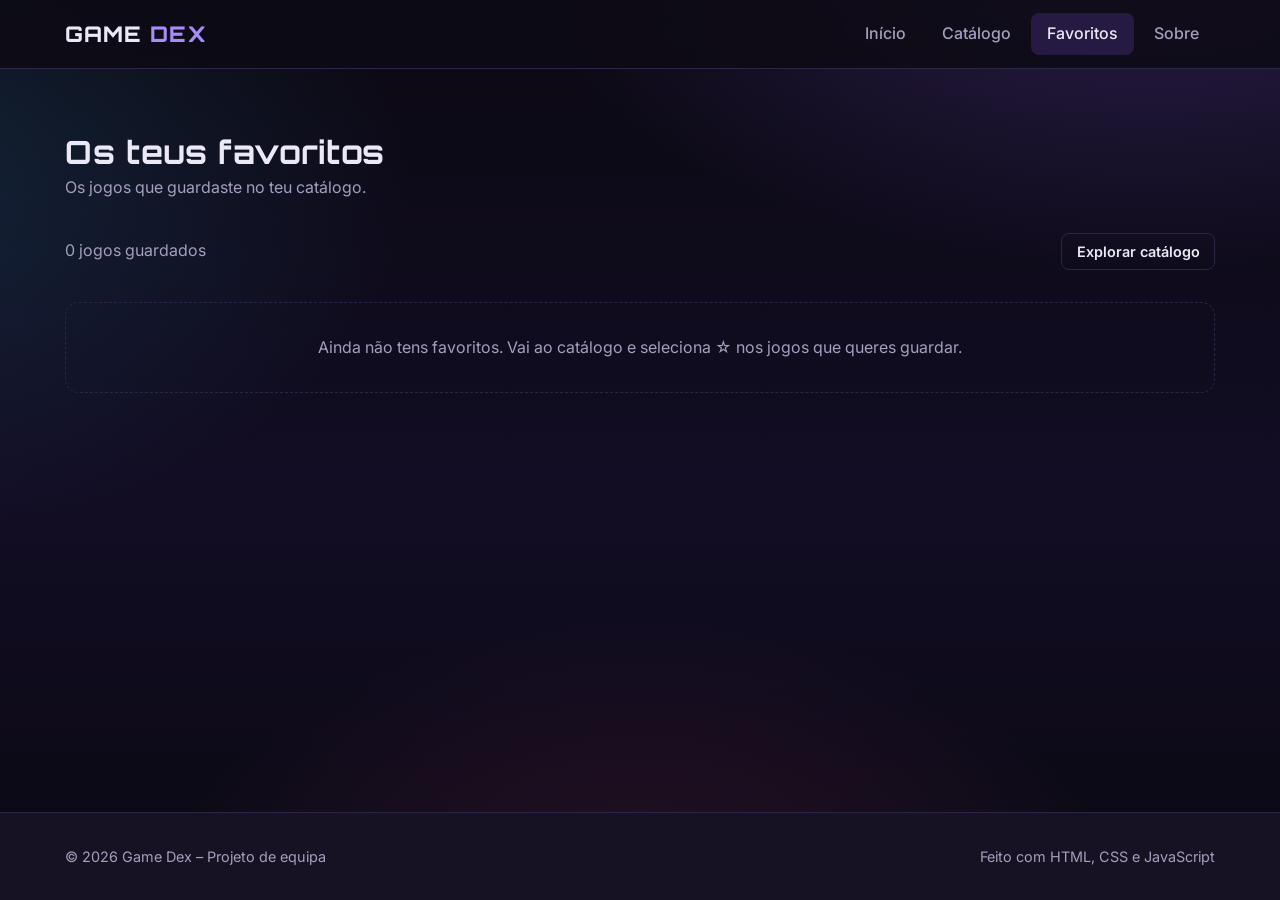
==== favoritos.html @ 82eb3097 "Add files via upload" ====
<!DOCTYPE html>
<html lang="pt-PT"><head><meta charset="UTF-8"><meta name="viewport" content="width=device-width, initial-scale=1">
<title>Favoritos – Game Dex</title><link rel="preconnect" href="https://fonts.googleapis.com"><link rel="preconnect" href="https://fonts.gstatic.com" crossorigin>
<link href="https://fonts.googleapis.com/css2?family=Inter:wght@400;500;600;700&family=Orbitron:wght@700;800&display=swap" rel="stylesheet">
<link rel="stylesheet" href="css/style.css"><link rel="stylesheet" href="css/catalogo.css"></head><body>
<header class="site-header"><div class="container header-inner"><a href="index.html" class="logo">GAME <span>DEX</span></a>
<button class="menu-toggle" aria-label="Abrir menu" aria-expanded="false" aria-controls="main-nav">☰</button>
<nav class="main-nav" id="main-nav" aria-label="Navegação principal"><ul class="nav-list"><li><a href="index.html">Início</a></li><li><a href="catalogo.html">Catálogo</a></li><li><a href="favoritos.html" aria-current="page">Favoritos</a></li><li><a href="sobre.html">Sobre</a></li></ul></nav></div></header>
<main class="section"><div class="container"><h1 class="section-title">Os teus favoritos</h1><p class="section-subtitle">Os jogos que guardaste no teu catálogo.</p>
<div class="catalog-summary"><p id="favorite-count" aria-live="polite"></p><a class="btn btn-ghost btn-small" href="catalogo.html">Explorar catálogo</a></div>
<section id="favorites-grid" class="catalog-grid" aria-label="Jogos favoritos"></section></div></main>
<footer class="site-footer"><div class="container footer-inner"><span>© 2026 Game Dex – Projeto de equipa</span><span>Feito com HTML, CSS e JavaScript</span></div></footer>
<script src="js/main.js"></script><script src="js/favoritos.js"></script></body></html>
---- css/style.css ----
/* =========================================================
   Game Dex – Estilos partilhados (Aluno 1: Design)
   Todos os colegas devem usar estas variáveis e classes
   para manter o design consistente em todas as páginas.
   ========================================================= */

:root {
  /* Cores */
  --bg: #0d0b14;
  --bg-elevated: #161224;
  --bg-card: #1d1830;
  --border: #2c2545;
  --text: #ece9f7;
  --text-muted: #a49fbd;
  --accent: #8b5cf6;       /* roxo principal */
  --accent-strong: #a78bfa;
  --accent-2: #38bdf8;     /* azul de apoio */
  --success: #34d399;
  --danger: #f87171;

  /* Tipografia */
  --font-title: "Orbitron", "Segoe UI", sans-serif;
  --font-body: "Inter", "Segoe UI", system-ui, sans-serif;

  /* Espaçamento e forma */
  --radius: 14px;
  --radius-sm: 8px;
  --gap: 1.5rem;
  --container: 1150px;
  --shadow: 0 10px 30px rgba(0, 0, 0, 0.45);
  --glow: 0 0 24px rgba(139, 92, 246, 0.45);
}

/* ---------- Base ---------- */
*, *::before, *::after { box-sizing: border-box; }

html { scroll-behavior: smooth; }

body {
  margin: 0;
  font-family: var(--font-body);
  background:
    radial-gradient(900px 500px at 85% -10%, rgba(139, 92, 246, 0.18), transparent 60%),
    radial-gradient(700px 400px at -10% 30%, rgba(56, 189, 248, 0.08), transparent 60%),
    var(--bg);
  color: var(--text);
  line-height: 1.6;
  min-height: 100vh;
  display: flex;
  flex-direction: column;
}

main { flex: 1; }

img { max-width: 100%; display: block; }

a { color: var(--accent-strong); text-decoration: none; }
a:hover { color: var(--text); }

h1, h2, h3 {
  font-family: var(--font-title);
  line-height: 1.2;
  margin: 0 0 0.5em;
  letter-spacing: 0.02em;
}

.container {
  width: min(100% - 2rem, var(--container));
  margin-inline: auto;
}

.section { padding: 4rem 0; }

.section-title {
  font-size: clamp(1.4rem, 3vw, 2rem);
  margin-bottom: 0.25rem;
}

.section-subtitle {
  color: var(--text-muted);
  margin: 0 0 2rem;
}

:focus-visible {
  outline: 3px solid var(--accent-2);
  outline-offset: 3px;
}

.sr-only {
  position: absolute; width: 1px; height: 1px; overflow: hidden;
  clip: rect(0 0 0 0); white-space: nowrap;
}

/* ---------- Botões ---------- */
.btn {
  display: inline-flex;
  align-items: center;
  gap: 0.5rem;
  padding: 0.8rem 1.5rem;
  border-radius: var(--radius-sm);
  border: 1px solid transparent;
  font: 600 1rem var(--font-body);
  cursor: pointer;
  transition: transform 0.15s ease, box-shadow 0.2s ease, background 0.2s ease;
}
.btn:hover { transform: translateY(-2px); }

.btn-primary {
  background: linear-gradient(135deg, var(--accent), #6d3df0);
  color: #fff;
  box-shadow: var(--glow);
}
.btn-primary:hover { color: #fff; box-shadow: 0 0 34px rgba(139, 92, 246, 0.7); }

.btn-ghost {
  background: transparent;
  border-color: var(--border);
  color: var(--text);
}
.btn-ghost:hover { border-color: var(--accent); color: var(--text); }

/* ---------- Cabeçalho e navegação ---------- */
.site-header {
  position: sticky;
  top: 0;
  z-index: 100;
  background: rgba(13, 11, 20, 0.85);
  backdrop-filter: blur(12px);
  border-bottom: 1px solid var(--border);
}

.header-inner {
  display: flex;
  align-items: center;
  justify-content: space-between;
  min-height: 68px;
}

.logo {
  font-family: var(--font-title);
  font-weight: 800;
  font-size: 1.35rem;
  color: var(--text);
  letter-spacing: 0.05em;
}
.logo span { color: var(--accent-strong); }

.nav-list {
  display: flex;
  gap: 0.25rem;
  list-style: none;
  margin: 0;
  padding: 0;
}

.nav-list a {
  display: block;
  padding: 0.5rem 1rem;
  border-radius: var(--radius-sm);
  color: var(--text-muted);
  font-weight: 500;
  transition: background 0.2s, color 0.2s;
}
.nav-list a:hover,
.nav-list a[aria-current="page"] {
  color: var(--text);
  background: rgba(139, 92, 246, 0.18);
}

.menu-toggle {
  display: none;
  background: none;
  border: 1px solid var(--border);
  color: var(--text);
  border-radius: var(--radius-sm);
  padding: 0.45rem 0.7rem;
  font-size: 1.3rem;
  cursor: pointer;
}

/* ---------- Hero (página inicial) ---------- */
.hero {
  padding: 5rem 0 4rem;
  text-align: center;
}

.hero-badge {
  display: inline-block;
  padding: 0.3rem 0.9rem;
  border: 1px solid var(--border);
  border-radius: 999px;
  color: var(--accent-strong);
  font-size: 0.85rem;
  background: rgba(139, 92, 246, 0.1);
  margin-bottom: 1.5rem;
}

.hero h1 {
  font-size: clamp(2.2rem, 7vw, 4.2rem);
  margin-bottom: 1rem;
}
.hero h1 .gradient {
  background: linear-gradient(90deg, var(--accent-strong), var(--accent-2));
  -webkit-background-clip: text;
  background-clip: text;
  color: transparent;
}

.hero p {
  max-width: 620px;
  margin: 0 auto 2rem;
  color: var(--text-muted);
  font-size: 1.1rem;
}

.hero-actions {
  display: flex;
  gap: 1rem;
  justify-content: center;
  flex-wrap: wrap;
}

.hero-stats {
  display: flex;
  justify-content: center;
  gap: 3rem;
  margin-top: 3.5rem;
  flex-wrap: wrap;
}
.stat strong {
  display: block;
  font-family: var(--font-title);
  font-size: 1.8rem;
  color: var(--accent-strong);
}
.stat span { color: var(--text-muted); font-size: 0.9rem; }

/* ---------- Grelha e cartões (partilhado com o catálogo) ---------- */
.grid {
  display: grid;
  gap: var(--gap);
  grid-template-columns: repeat(auto-fill, minmax(240px, 1fr));
}

.game-card {
  background: var(--bg-card);
  border: 1px solid var(--border);
  border-radius: var(--radius);
  overflow: hidden;
  transition: transform 0.2s ease, border-color 0.2s ease, box-shadow 0.2s ease;
}
.game-card:hover {
  transform: translateY(-6px);
  border-color: var(--accent);
  box-shadow: var(--shadow), var(--glow);
}

.game-cover {
  aspect-ratio: 16 / 10;
  display: grid;
  place-items: center;
  font-size: 3rem;
  background: linear-gradient(135deg, var(--c1, #6d3df0), var(--c2, #38bdf8));
}

.game-body { padding: 1.1rem 1.2rem 1.3rem; }
.game-body h3 { font-size: 1.05rem; margin-bottom: 0.4rem; }
.game-body p { margin: 0 0 0.9rem; color: var(--text-muted); font-size: 0.92rem; }

.tag {
  display: inline-block;
  padding: 0.15rem 0.65rem;
  border-radius: 999px;
  background: rgba(139, 92, 246, 0.18);
  color: var(--accent-strong);
  font-size: 0.78rem;
  font-weight: 600;
}

.game-meta {
  display: flex;
  justify-content: space-between;
  align-items: center;
}
.game-meta .year { color: var(--text-muted); font-size: 0.85rem; }

/* ---------- Géneros ---------- */
.genre-grid {
  display: grid;
  gap: 1rem;
  grid-template-columns: repeat(auto-fit, minmax(150px, 1fr));
}
.genre-item {
  padding: 1.4rem 1rem;
  text-align: center;
  background: var(--bg-elevated);
  border: 1px solid var(--border);
  border-radius: var(--radius);
  color: var(--text);
  font-weight: 600;
  transition: border-color 0.2s, transform 0.2s;
}
.genre-item:hover { border-color: var(--accent); transform: translateY(-3px); color: var(--text); }
.genre-item .icon { display: block; font-size: 2rem; margin-bottom: 0.4rem; }

/* ---------- Placeholder para páginas dos colegas ---------- */
.placeholder-box {
  text-align: center;
  padding: 5rem 1rem;
  border: 2px dashed var(--border);
  border-radius: var(--radius);
  color: var(--text-muted);
}

/* ---------- Rodapé ---------- */
.site-footer {
  border-top: 1px solid var(--border);
  background: var(--bg-elevated);
  padding: 2rem 0;
  color: var(--text-muted);
  font-size: 0.9rem;
}
.footer-inner {
  display: flex;
  justify-content: space-between;
  gap: 1rem;
  flex-wrap: wrap;
}

/* ---------- Responsivo (telemóvel) ---------- */
@media (max-width: 720px) {
  .menu-toggle { display: block; }

  .main-nav {
    position: absolute;
    top: 68px;
    left: 0;
    right: 0;
    background: var(--bg-elevated);
    border-bottom: 1px solid var(--border);
    display: none;
    padding: 0.75rem 1rem 1rem;
  }
  .main-nav.open { display: block; }
  .nav-list { flex-direction: column; }

  .hero { padding: 3rem 0 2.5rem; }
  .hero-stats { gap: 1.8rem; }
  .section { padding: 2.8rem 0; }
}

@media (prefers-reduced-motion: reduce) {
  * { transition: none !important; scroll-behavior: auto !important; }
}

/* ---------- Carrossel infinito (destaques) ---------- */
.carousel {
  --per-view: 4;
  display: flex;
  align-items: center;
  gap: 0.75rem;
}

.carousel-viewport {
  flex: 1;
  overflow: hidden;
  padding: 14px 0;      /* espaço para o hover dos cartões não ser cortado */
  margin: -14px 0;
  outline-offset: 2px;
}

.carousel-track {
  display: flex;
  gap: var(--gap);
  will-change: transform;
}

.carousel-track .game-card {
  flex: 0 0 calc((100% - (var(--per-view) - 1) * var(--gap)) / var(--per-view));
  min-width: 0;
}

.carousel-btn {
  flex: none;
  width: 46px;
  height: 46px;
  border-radius: 50%;
  border: 1px solid var(--border);
  background: var(--bg-elevated);
  color: var(--text);
  font-size: 1.8rem;
  line-height: 1;
  cursor: pointer;
  transition: background 0.2s, border-color 0.2s, box-shadow 0.2s;
}
.carousel-btn:hover {
  background: var(--accent);
  border-color: var(--accent);
  box-shadow: var(--glow);
}

.game-body .platforms { font-size: 0.82rem; margin-bottom: 0.7rem; }

@media (max-width: 960px) { .carousel { --per-view: 2; } }

@media (max-width: 560px) {
  .carousel { --per-view: 1; gap: 0.4rem; }
  .carousel-btn { width: 38px; height: 38px; font-size: 1.5rem; }
}

/* ---------- Carrossel maior + imagens ---------- */
.container-wide { width: min(100% - 2rem, 1400px); }

.carousel { gap: 1rem; }

.carousel .game-cover {
  aspect-ratio: 3 / 4;          /* formato poster */
  font-size: 5.5rem;
  position: relative;
  overflow: hidden;
}
.carousel .game-cover img {
  width: 100%;
  height: 100%;
  object-fit: cover;
}

.carousel .game-body { padding: 1.3rem 1.4rem 1.5rem; }
.carousel .game-body h3 { font-size: 1.2rem; }
.carousel .game-body .platforms { font-size: 0.9rem; }
.carousel .tag { font-size: 0.85rem; padding: 0.2rem 0.8rem; }

.carousel-btn { width: 56px; height: 56px; font-size: 2.2rem; }

@media (max-width: 560px) {
  .carousel .game-cover { font-size: 4.5rem; }
  .carousel-btn { width: 40px; height: 40px; font-size: 1.6rem; }
}

/* ---------- Capas horizontais + carrossel ainda maior ---------- */
.container-wide { width: min(100% - 2rem, 1500px); }

.carousel .game-cover { aspect-ratio: 3 / 2; }
.carousel .game-cover img { transition: transform 0.4s ease; }
.carousel .game-card:hover .game-cover img { transform: scale(1.06); }

.carousel .game-body h3 { font-size: 1.3rem; }

/* ---------- Fundo melhorado ---------- */
body {
  background:
    radial-gradient(1100px 600px at 90% -10%, rgba(139, 92, 246, 0.28), transparent 60%),
    radial-gradient(900px 600px at -10% 20%, rgba(56, 189, 248, 0.14), transparent 60%),
    radial-gradient(900px 700px at 50% 115%, rgba(236, 72, 153, 0.16), transparent 60%),
    linear-gradient(180deg, #0b0912 0%, #120d24 55%, #0b0912 100%);
  background-attachment: fixed;
}

/* grelha subtil estilo "game UI" */
body::before {
  content: "";
  position: fixed;
  inset: 0;
  z-index: -1;
  pointer-events: none;
  background-image:
    linear-gradient(rgba(139, 92, 246, 0.07) 1px, transparent 1px),
    linear-gradient(90deg, rgba(139, 92, 246, 0.07) 1px, transparent 1px);
  background-size: 54px 54px;
  -webkit-mask-image: radial-gradient(ellipse at 50% 0%, #000 15%, transparent 75%);
  mask-image: radial-gradient(ellipse at 50% 0%, #000 15%, transparent 75%);
}

/* brilho que respira atrás do título */
.hero { position: relative; }
.hero::before {
  content: "";
  position: absolute;
  left: 50%;
  top: 30%;
  width: min(700px, 90vw);
  height: 360px;
  transform: translateX(-50%);
  background: radial-gradient(closest-side, rgba(139, 92, 246, 0.35), transparent);
  filter: blur(40px);
  z-index: -1;
  animation: respirar 6s ease-in-out infinite;
}
@keyframes respirar {
  0%, 100% { opacity: 0.55; transform: translateX(-50%) scale(1); }
  50% { opacity: 1; transform: translateX(-50%) scale(1.12); }
}
@media (prefers-reduced-motion: reduce) { .hero::before { animation: none; } }

#destaques .section-title { margin-bottom: 1.5rem; }

/* cor de base: garante fundo escuro em toda a página, em qualquer browser */
html { background: #0b0912; }

/* ---------- Ícones dos géneros (SVG, estilo sóbrio) ---------- */
.genre-item .icon {
  display: grid;
  place-items: center;
  width: 58px;
  height: 58px;
  margin: 0 auto 0.8rem;
  border-radius: 14px;
  background: rgba(139, 92, 246, 0.1);
  border: 1px solid rgba(139, 92, 246, 0.28);
  color: var(--accent-strong);
  font-size: 0;
  transition: background 0.2s, box-shadow 0.2s, color 0.2s;
}
.genre-item .icon svg {
  width: 30px;
  height: 30px;
  fill: none;
  stroke: currentColor;
  stroke-width: 1.6;
  stroke-linecap: round;
  stroke-linejoin: round;
}
.genre-item:hover .icon {
  background: var(--accent);
  color: #fff;
  box-shadow: var(--glow);
}
.genre-item .icon { width: 68px; height: 68px; border-radius: 16px; }
.genre-item .icon svg { width: 36px; height: 36px; }
---- css/catalogo.css ----
/* Estilos específicos do catálogo. As cores vêm do tema partilhado. */
.catalog-intro { margin-bottom: 2rem; }
.catalog-intro .hero-badge { margin-bottom: 1rem; }
.catalog-tools { display:grid; grid-template-columns: minmax(220px,2fr) repeat(3,minmax(150px,1fr)); gap:.8rem; margin:1.5rem 0 1rem; }
.catalog-tools input,.catalog-tools select { width:100%; min-height:48px; padding:.75rem .9rem; border:1px solid var(--border); border-radius:var(--radius-sm); background:var(--bg-elevated); color:var(--text); font:inherit; }
.catalog-tools input:focus,.catalog-tools select:focus { outline:2px solid var(--accent-2); outline-offset:2px; }
.catalog-summary { display:flex; align-items:center; justify-content:space-between; gap:1rem; color:var(--text-muted); margin:1rem 0; }
.catalog-summary p { margin:0; }
.btn-small { padding:.55rem .9rem; font-size:.9rem; }
.catalog-grid { display:grid; grid-template-columns:repeat(auto-fill,minmax(210px,1fr)); gap:1.2rem; }
.catalog-card { position:relative; overflow:hidden; padding:0; border:1px solid var(--border); border-radius:var(--radius); background:var(--bg-card); color:var(--text); text-align:left; cursor:pointer; transition:transform .18s,border-color .18s,box-shadow .18s; }
.catalog-card:hover { transform:translateY(-4px); border-color:var(--accent); box-shadow:var(--shadow); }
.catalog-card:focus-visible { outline:3px solid var(--accent-2); outline-offset:3px; }
.catalog-card img { width:100%; aspect-ratio:16/10; object-fit:cover; background:var(--bg-elevated); }
.catalog-card-body { padding:.9rem; }
.catalog-card h2 { font:700 1rem var(--font-body); margin:0 0 .45rem; }
.catalog-card-meta { display:flex; justify-content:space-between; gap:.5rem; color:var(--text-muted); font-size:.82rem; }
.favorite-toggle { position:absolute; top:.65rem; right:.65rem; width:38px; height:38px; border:1px solid rgba(255,255,255,.25); border-radius:50%; background:rgba(13,11,20,.82); color:#fff; font-size:1.35rem; cursor:pointer; }
.favorite-toggle[aria-pressed="true"] { color:#fbbf24; }
.catalog-note { margin-top:1.5rem; color:var(--text-muted); font-size:.9rem; }
.no-results { grid-column:1/-1; padding:2rem; text-align:center; color:var(--text-muted); border:1px dashed var(--border); border-radius:var(--radius); }
.game-modal { position:fixed; inset:0; z-index:200; display:grid; place-items:center; padding:1rem; background:rgba(0,0,0,.78); }
.game-modal[hidden] { display:none; }
.game-modal-panel { position:relative; width:min(760px,100%); max-height:90vh; overflow:auto; padding:1.4rem; border:1px solid var(--accent); border-radius:var(--radius); background:var(--bg-elevated); box-shadow:var(--shadow); }
.modal-close { position:absolute; top:.6rem; right:.7rem; z-index:2; width:38px; height:38px; border:1px solid var(--border); border-radius:50%; background:var(--bg-card); color:var(--text); font-size:1.5rem; cursor:pointer; }
.modal-game-layout { display:grid; grid-template-columns:minmax(180px, .9fr) 1.1fr; gap:1.4rem; align-items:start; padding-top:1.5rem; }
.modal-game-layout img { width:100%; border-radius:var(--radius-sm); aspect-ratio:3/4; object-fit:cover; }
.modal-game-layout h2 { padding-right:2rem; }
.modal-game-layout p { color:var(--text-muted); }
.modal-game-layout ul { padding-left:1.2rem; color:var(--text-muted); }
.modal-actions { display:flex; gap:.7rem; flex-wrap:wrap; margin-top:1rem; }
@media(max-width:800px) { .catalog-tools { grid-template-columns:repeat(2,minmax(0,1fr)); } .catalog-tools .search-wrap { grid-column:1/-1; } }
@media(max-width:560px) { .catalog-tools { grid-template-columns:1fr; } .catalog-tools .search-wrap { grid-column:auto; } .modal-game-layout { grid-template-columns:1fr; } .modal-game-layout img { max-height:240px; aspect-ratio:16/9; } .catalog-grid { grid-template-columns:repeat(2,minmax(0,1fr)); gap:.7rem; } .catalog-card-body { padding:.7rem; } .catalog-card h2 { font-size:.9rem; } }
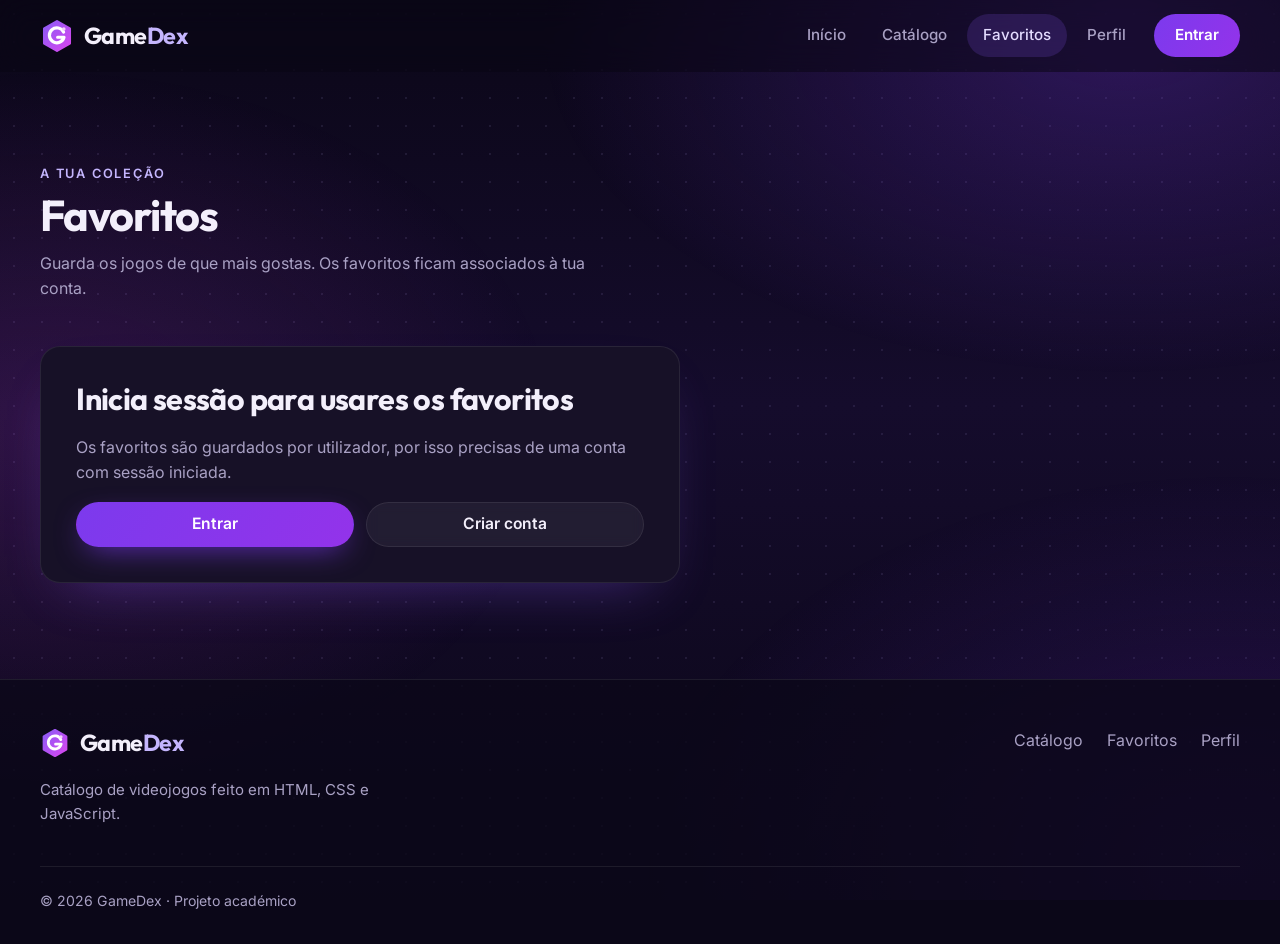
==== commit bf43d455: "Add files via upload" ====
--- a/favoritos.html
+++ b/favoritos.html
@@ -1,13 +1,121 @@
 <!DOCTYPE html>
-<html lang="pt-PT"><head><meta charset="UTF-8"><meta name="viewport" content="width=device-width, initial-scale=1">
-<title>Favoritos – Game Dex</title><link rel="preconnect" href="https://fonts.googleapis.com"><link rel="preconnect" href="https://fonts.gstatic.com" crossorigin>
-<link href="https://fonts.googleapis.com/css2?family=Inter:wght@400;500;600;700&family=Orbitron:wght@700;800&display=swap" rel="stylesheet">
-<link rel="stylesheet" href="css/style.css"><link rel="stylesheet" href="css/catalogo.css"></head><body>
-<header class="site-header"><div class="container header-inner"><a href="index.html" class="logo">GAME <span>DEX</span></a>
-<button class="menu-toggle" aria-label="Abrir menu" aria-expanded="false" aria-controls="main-nav">☰</button>
-<nav class="main-nav" id="main-nav" aria-label="Navegação principal"><ul class="nav-list"><li><a href="index.html">Início</a></li><li><a href="catalogo.html">Catálogo</a></li><li><a href="favoritos.html" aria-current="page">Favoritos</a></li><li><a href="sobre.html">Sobre</a></li></ul></nav></div></header>
-<main class="section"><div class="container"><h1 class="section-title">Os teus favoritos</h1><p class="section-subtitle">Os jogos que guardaste no teu catálogo.</p>
-<div class="catalog-summary"><p id="favorite-count" aria-live="polite"></p><a class="btn btn-ghost btn-small" href="catalogo.html">Explorar catálogo</a></div>
-<section id="favorites-grid" class="catalog-grid" aria-label="Jogos favoritos"></section></div></main>
-<footer class="site-footer"><div class="container footer-inner"><span>© 2026 Game Dex – Projeto de equipa</span><span>Feito com HTML, CSS e JavaScript</span></div></footer>
-<script src="js/main.js"></script><script src="js/favoritos.js"></script></body></html>+<html lang="pt-PT">
+<head>
+  <meta charset="UTF-8">
+  <meta name="viewport" content="width=device-width, initial-scale=1.0">
+  <title>Favoritos — GameDex</title>
+  <meta name="description" content="Os teus videojogos favoritos no GameDex: adiciona, consulta e remove jogos da tua lista.">
+  <meta name="theme-color" content="#09060f">
+  <link rel="icon" href="data:image/svg+xml,%3Csvg xmlns='http://www.w3.org/2000/svg' viewBox='0 0 32 32'%3E%3Cpath d='M16 2.2 28 9.1v13.8L16 29.8 4 22.9V9.1Z' fill='%237c3aed' stroke='%237c3aed' stroke-width='2.4' stroke-linejoin='round'/%3E%3Cpath d='M22.2 12.4A7 7 0 1 0 22.6 17.2H16.6' fill='none' stroke='white' stroke-width='3' stroke-linecap='round'/%3E%3C/svg%3E">
+  <link rel="preconnect" href="https://fonts.googleapis.com">
+  <link rel="preconnect" href="https://fonts.gstatic.com" crossorigin>
+  <link href="https://fonts.googleapis.com/css2?family=Inter:wght@400;500;600&family=Outfit:wght@500;600;700;800&display=swap" rel="stylesheet">
+  <link rel="stylesheet" href="css/style.css">
+  <link rel="stylesheet" href="css/utilizadores.css">
+  <script>document.documentElement.classList.add("js");</script>
+</head>
+<body>
+  <a class="skip-link" href="#conteudo">Saltar para o conteúdo</a>
+
+  <!-- ============ CABEÇALHO (RF 03) ============
+       Este bloco é igual em todas as páginas: copiar tal como está.
+       O link ativo e o botão Entrar/Sair são tratados por js/app.js. -->
+  <header class="site-header">
+    <div class="container header-inner">
+      <a class="brand" href="index.html" aria-label="GameDex — página inicial">
+        <svg class="brand-mark" viewBox="0 0 32 32" width="34" height="34" aria-hidden="true">
+          <defs>
+            <linearGradient id="brandGrad" x1="0" y1="0" x2="1" y2="1">
+              <stop offset="0" stop-color="#8b5cf6"/><stop offset="1" stop-color="#d946ef"/>
+            </linearGradient>
+          </defs>
+          <path d="M16 2.2 28 9.1v13.8L16 29.8 4 22.9V9.1Z" fill="url(#brandGrad)" stroke="url(#brandGrad)" stroke-width="2.4" stroke-linejoin="round"/>
+          <path d="M22.2 12.4A7 7 0 1 0 22.6 17.2H16.6" fill="none" stroke="#fff" stroke-width="3" stroke-linecap="round" stroke-linejoin="round"/>
+          <circle cx="22.4" cy="9.4" r="1.7" fill="#f5d0fe"/>
+        </svg>
+        <span class="brand-name">Game<span>Dex</span></span>
+      </a>
+
+      <button class="nav-toggle" type="button" aria-expanded="false" aria-controls="menu" aria-label="Abrir menu">
+        <span class="bars" aria-hidden="true"></span>
+      </button>
+
+      <nav class="nav" id="menu" aria-label="Navegação principal">
+        <ul>
+          <li><a href="index.html">Início</a></li>
+          <li><a href="catalogo.html">Catálogo</a></li>
+          <li><a href="favoritos.html">Favoritos</a></li>
+          <li><a href="perfil.html">Perfil</a></li>
+          <li><a href="login.html" class="nav-cta" id="auth-link">Entrar</a></li>
+        </ul>
+      </nav>
+    </div>
+  </header>
+
+  <main id="conteudo" tabindex="-1">
+    <section class="section" id="fav-root">
+      <div class="container">
+        <div class="section-head">
+          <div>
+            <p class="eyebrow">A tua coleção</p>
+            <h1 class="section-title">Favoritos</h1>
+            <p class="section-sub">Guarda os jogos de que mais gostas. Os favoritos ficam associados à tua conta.</p>
+          </div>
+        </div>
+
+        <div class="u-card u-gate" id="fav-gate" hidden>
+          <h2 class="u-h2">Inicia sessão para usares os favoritos</h2>
+          <p class="u-lead">Os favoritos são guardados por utilizador, por isso precisas de uma conta com sessão iniciada.</p>
+          <div class="u-actions">
+            <a class="btn btn-primary" href="login.html">Entrar</a>
+            <a class="btn btn-ghost" href="registo.html">Criar conta</a>
+          </div>
+        </div>
+
+        <div id="fav-app" hidden>
+          <div class="u-msg" id="fav-status" role="status" aria-live="polite" hidden></div>
+
+          <h2 class="u-h2" id="fav-title" tabindex="-1">Os teus favoritos <span class="u-count" id="fav-count"></span></h2>
+          <div class="u-grid" id="fav-grid"></div>
+          <p class="notice" id="fav-empty" hidden>Ainda não tens jogos favoritos. Escolhe alguns na lista abaixo.</p>
+
+          <h2 class="u-h2">Adicionar jogos <span class="u-count" id="add-count"></span></h2>
+          <form class="u-search" id="add-search-form" role="search">
+            <label class="u-label" for="add-search">Procurar jogo pelo nome</label>
+            <input class="u-input" type="search" id="add-search" autocomplete="off" placeholder="Ex.: Elden Ring">
+          </form>
+          <div class="u-grid" id="add-grid"></div>
+          <p class="notice" id="add-empty" hidden>Não encontrámos jogos com esse nome.</p>
+        </div>
+      </div>
+    </section>
+  </main>
+
+  <!-- ============ RODAPÉ ============ -->
+  <footer class="site-footer">
+    <div class="container footer-inner">
+      <div class="footer-brand">
+        <a class="brand" href="index.html" aria-label="GameDex — página inicial">
+          <svg class="brand-mark" viewBox="0 0 32 32" width="30" height="30" aria-hidden="true"><path d="M16 2.2 28 9.1v13.8L16 29.8 4 22.9V9.1Z" fill="url(#brandGrad)" stroke="url(#brandGrad)" stroke-width="2.4" stroke-linejoin="round"/>
+          <path d="M22.2 12.4A7 7 0 1 0 22.6 17.2H16.6" fill="none" stroke="#fff" stroke-width="3" stroke-linecap="round" stroke-linejoin="round"/>
+          <circle cx="22.4" cy="9.4" r="1.7" fill="#f5d0fe"/></svg>
+          <span class="brand-name">Game<span>Dex</span></span>
+        </a>
+        <p>Catálogo de videojogos feito em HTML, CSS e JavaScript.</p>
+      </div>
+      <nav class="footer-nav" aria-label="Navegação do rodapé">
+        <a href="catalogo.html">Catálogo</a>
+        <a href="favoritos.html">Favoritos</a>
+        <a href="perfil.html">Perfil</a>
+      </nav>
+    </div>
+    <div class="container footer-bottom">
+      <p>© <span id="year">2026</span> GameDex · Projeto académico</p>
+    </div>
+  </footer>
+
+  <script src="js/data.js"></script>
+  <script src="js/app.js"></script>
+  <script src="js/utilizadores.js"></script>
+</body>
+</html>
--- a/css/style.css
+++ b/css/style.css
@@ -1,529 +1,382 @@
 /* =========================================================
-   Game Dex – Estilos partilhados (Aluno 1: Design)
-   Todos os colegas devem usar estas variáveis e classes
-   para manter o design consistente em todas as páginas.
+   GameDex — css/style.css
+   Identidade visual: fundo escuro + roxo, cartões, botões
+   arredondados, menu fixo no topo.
+   Índice: 1 Variáveis · 2 Base · 3 Botões · 4 Cabeçalho (RF 03)
+           5 Hero (RF 01) · 6 Secções · 7 Cartões (RF 02)
+           8 Secções do site · 9 Faixa · 10 CTA · 11 Rodapé
+           12 Animações · 13 Responsivo (RNF 02)
    ========================================================= */
 
+/* ---------- 1. Variáveis (RNF 01) ---------- */
 :root {
-  /* Cores */
-  --bg: #0d0b14;
-  --bg-elevated: #161224;
-  --bg-card: #1d1830;
-  --border: #2c2545;
-  --text: #ece9f7;
-  --text-muted: #a49fbd;
-  --accent: #8b5cf6;       /* roxo principal */
-  --accent-strong: #a78bfa;
-  --accent-2: #38bdf8;     /* azul de apoio */
-  --success: #34d399;
-  --danger: #f87171;
-
-  /* Tipografia */
-  --font-title: "Orbitron", "Segoe UI", sans-serif;
-  --font-body: "Inter", "Segoe UI", system-ui, sans-serif;
-
-  /* Espaçamento e forma */
-  --radius: 14px;
-  --radius-sm: 8px;
-  --gap: 1.5rem;
-  --container: 1150px;
-  --shadow: 0 10px 30px rgba(0, 0, 0, 0.45);
-  --glow: 0 0 24px rgba(139, 92, 246, 0.45);
-}
-
-/* ---------- Base ---------- */
+  --bg: #0a0614;
+  --bg-alt: #0e0a1c;
+  --surface: #171127;
+  --surface-2: #201838;
+  --border: rgba(255, 255, 255, 0.08);
+  --border-strong: rgba(167, 139, 250, 0.45);
+
+  --text: #f3effb;
+  --muted: #a9a1c4;
+
+  --violet: #8b5cf6;
+  --violet-deep: #7c3aed;
+  --violet-soft: #c4b5fd;
+  --magenta: #d946ef;
+  --gold: #fbbf24;
+
+  --grad-text: linear-gradient(110deg, #c4b5fd 0%, #a78bfa 35%, #e879f9 100%);
+  --grad-btn: linear-gradient(120deg, #7c3aed, #9333ea);
+
+  --font-display: "Outfit", "Segoe UI", system-ui, sans-serif;
+  --font-body: "Inter", "Segoe UI", system-ui, -apple-system, sans-serif;
+
+  --radius: 20px;
+  --radius-sm: 12px;
+  --container: 1200px;
+  --header-h: 72px;
+  --ease: cubic-bezier(0.22, 1, 0.36, 1);
+
+  color-scheme: dark;
+}
+
+/* ---------- 2. Base ---------- */
 *, *::before, *::after { box-sizing: border-box; }
-
-html { scroll-behavior: smooth; }
-
+html { scroll-behavior: smooth; scroll-padding-top: calc(var(--header-h) + 12px); -webkit-text-size-adjust: 100%; }
+html { background: linear-gradient(180deg, #0b0718 0%, #150c2c 45%, #0b0718 100%) fixed, var(--bg); }
 body {
   margin: 0;
-  font-family: var(--font-body);
+  padding-top: var(--header-h);
+  position: relative;
+  isolation: isolate;
+  background: transparent;
+  color: var(--text);
+  font: 400 1rem/1.6 var(--font-body);
+  -webkit-font-smoothing: antialiased;
+  overflow-x: hidden;
+}
+img { display: block; max-width: 100%; }
+a { color: inherit; text-decoration: none; }
+ul { margin: 0; padding: 0; list-style: none; }
+h1, h2, h3, p, dl, dd, figure { margin: 0; }
+button { font: inherit; color: inherit; }
+
+:focus-visible { outline: 3px solid var(--violet-soft); outline-offset: 3px; border-radius: 8px; }
+main:focus { outline: none; }
+
+.container { width: min(100% - 2.5rem, var(--container)); margin-inline: auto; }
+.text-grad { background: var(--grad-text); -webkit-background-clip: text; background-clip: text; color: transparent; }
+
+.skip-link {
+  position: fixed; top: -60px; left: 1rem; z-index: 200;
+  padding: 0.6rem 1rem; border-radius: 999px;
+  background: var(--violet-deep); color: #fff; font-weight: 600;
+  transition: top 0.2s;
+}
+.skip-link:focus { top: 0.75rem; }
+
+/* Atmosfera de fundo: brilhos roxos fixos + grelha de pontos subtil (evita o preto chapado) */
+body::before {
+  content: ""; position: fixed; inset: 0; z-index: -1; pointer-events: none;
   background:
-    radial-gradient(900px 500px at 85% -10%, rgba(139, 92, 246, 0.18), transparent 60%),
-    radial-gradient(700px 400px at -10% 30%, rgba(56, 189, 248, 0.08), transparent 60%),
-    var(--bg);
-  color: var(--text);
-  line-height: 1.6;
-  min-height: 100vh;
-  display: flex;
-  flex-direction: column;
-}
-
-main { flex: 1; }
-
-img { max-width: 100%; display: block; }
-
-a { color: var(--accent-strong); text-decoration: none; }
-a:hover { color: var(--text); }
-
-h1, h2, h3 {
-  font-family: var(--font-title);
-  line-height: 1.2;
-  margin: 0 0 0.5em;
-  letter-spacing: 0.02em;
-}
-
-.container {
-  width: min(100% - 2rem, var(--container));
-  margin-inline: auto;
-}
-
-.section { padding: 4rem 0; }
-
-.section-title {
-  font-size: clamp(1.4rem, 3vw, 2rem);
-  margin-bottom: 0.25rem;
-}
-
-.section-subtitle {
-  color: var(--text-muted);
-  margin: 0 0 2rem;
-}
-
-:focus-visible {
-  outline: 3px solid var(--accent-2);
-  outline-offset: 3px;
-}
-
-.sr-only {
-  position: absolute; width: 1px; height: 1px; overflow: hidden;
-  clip: rect(0 0 0 0); white-space: nowrap;
-}
-
-/* ---------- Botões ---------- */
+    radial-gradient(900px 520px at 88% 4%, rgba(124, 58, 237, 0.30), transparent 65%),
+    radial-gradient(780px 560px at 4% 48%, rgba(217, 70, 239, 0.14), transparent 65%),
+    radial-gradient(900px 600px at 96% 96%, rgba(109, 40, 217, 0.24), transparent 65%),
+    radial-gradient(rgba(196, 181, 253, 0.10) 1px, transparent 1.4px) 0 0 / 28px 28px;
+}
+
+/* ---------- 3. Botões ---------- */
 .btn {
-  display: inline-flex;
-  align-items: center;
-  gap: 0.5rem;
-  padding: 0.8rem 1.5rem;
-  border-radius: var(--radius-sm);
-  border: 1px solid transparent;
-  font: 600 1rem var(--font-body);
-  cursor: pointer;
-  transition: transform 0.15s ease, box-shadow 0.2s ease, background 0.2s ease;
+  display: inline-flex; align-items: center; justify-content: center; gap: 0.55rem;
+  padding: 0.85rem 1.5rem; border-radius: 999px; border: 1px solid transparent;
+  font: 600 0.98rem/1 var(--font-body); cursor: pointer; white-space: nowrap;
+  transition: transform 0.25s var(--ease), box-shadow 0.25s var(--ease), background 0.25s, border-color 0.25s;
 }
 .btn:hover { transform: translateY(-2px); }
-
-.btn-primary {
-  background: linear-gradient(135deg, var(--accent), #6d3df0);
-  color: #fff;
-  box-shadow: var(--glow);
-}
-.btn-primary:hover { color: #fff; box-shadow: 0 0 34px rgba(139, 92, 246, 0.7); }
-
-.btn-ghost {
-  background: transparent;
-  border-color: var(--border);
-  color: var(--text);
-}
-.btn-ghost:hover { border-color: var(--accent); color: var(--text); }
-
-/* ---------- Cabeçalho e navegação ---------- */
+.btn:active { transform: translateY(0); }
+.btn-primary { background: var(--grad-btn); color: #fff; box-shadow: 0 10px 30px -10px rgba(124, 58, 237, 0.8); }
+.btn-primary:hover { box-shadow: 0 14px 36px -10px rgba(147, 51, 234, 0.95); }
+.btn-ghost { background: rgba(255, 255, 255, 0.05); border-color: var(--border); color: var(--text); backdrop-filter: blur(6px); }
+.btn-ghost:hover { background: rgba(255, 255, 255, 0.1); border-color: var(--border-strong); }
+.btn-light { background: #fff; color: #2a1458; }
+.btn-light:hover { box-shadow: 0 12px 30px -12px rgba(255, 255, 255, 0.6); }
+.btn-outline { border-color: rgba(255, 255, 255, 0.45); color: #fff; }
+.btn-outline:hover { background: rgba(255, 255, 255, 0.12); }
+
+/* ---------- 4. Cabeçalho e menu (RF 03) ---------- */
 .site-header {
-  position: sticky;
-  top: 0;
-  z-index: 100;
-  background: rgba(13, 11, 20, 0.85);
-  backdrop-filter: blur(12px);
-  border-bottom: 1px solid var(--border);
-}
-
-.header-inner {
-  display: flex;
-  align-items: center;
-  justify-content: space-between;
-  min-height: 68px;
-}
-
-.logo {
-  font-family: var(--font-title);
-  font-weight: 800;
-  font-size: 1.35rem;
-  color: var(--text);
-  letter-spacing: 0.05em;
-}
-.logo span { color: var(--accent-strong); }
-
-.nav-list {
-  display: flex;
-  gap: 0.25rem;
-  list-style: none;
-  margin: 0;
-  padding: 0;
-}
-
-.nav-list a {
-  display: block;
-  padding: 0.5rem 1rem;
-  border-radius: var(--radius-sm);
-  color: var(--text-muted);
-  font-weight: 500;
+  position: fixed; inset: 0 0 auto 0; z-index: 100; height: var(--header-h);
+  background: rgba(10, 6, 20, 0.55);
+  backdrop-filter: blur(16px); -webkit-backdrop-filter: blur(16px);
+  border-bottom: 1px solid transparent;
+  transition: background 0.3s, border-color 0.3s;
+}
+.site-header.is-scrolled { background: rgba(9, 6, 15, 0.88); border-bottom-color: var(--border); }
+.header-inner { height: 100%; display: flex; align-items: center; justify-content: space-between; gap: 1rem; }
+
+.brand { display: inline-flex; align-items: center; gap: 0.6rem; }
+.brand-name { font: 700 1.45rem/1 var(--font-display); letter-spacing: -0.02em; }
+.brand-name span { color: var(--violet-soft); }
+
+.nav ul { display: flex; align-items: center; gap: 0.25rem; }
+.nav a {
+  display: block; padding: 0.6rem 1rem; border-radius: 999px;
+  font-weight: 500; font-size: 0.95rem; color: var(--muted);
   transition: background 0.2s, color 0.2s;
 }
-.nav-list a:hover,
-.nav-list a[aria-current="page"] {
-  color: var(--text);
-  background: rgba(139, 92, 246, 0.18);
-}
-
-.menu-toggle {
-  display: none;
-  background: none;
-  border: 1px solid var(--border);
-  color: var(--text);
-  border-radius: var(--radius-sm);
-  padding: 0.45rem 0.7rem;
-  font-size: 1.3rem;
-  cursor: pointer;
-}
-
-/* ---------- Hero (página inicial) ---------- */
+.nav a:hover { background: var(--surface-2); color: var(--text); }
+.nav a[aria-current="page"] { background: rgba(139, 92, 246, 0.18); color: #e4dcff; }
+.nav a.nav-cta { margin-left: 0.5rem; background: var(--grad-btn); color: #fff; font-weight: 600; padding-inline: 1.3rem; }
+.nav a.nav-cta:hover { filter: brightness(1.12); }
+
+.nav-toggle {
+  display: none; width: 46px; height: 46px; border-radius: 14px;
+  border: 1px solid var(--border); background: var(--surface); cursor: pointer;
+  align-items: center; justify-content: center;
+}
+.bars, .bars::before, .bars::after {
+  display: block; width: 20px; height: 2px; border-radius: 2px; background: var(--text);
+  transition: transform 0.3s var(--ease), background 0.2s, opacity 0.2s;
+}
+.bars { position: relative; }
+.bars::before, .bars::after { content: ""; position: absolute; left: 0; }
+.bars::before { top: -6px; }
+.bars::after { top: 6px; }
+.nav-toggle[aria-expanded="true"] .bars { background: transparent; }
+.nav-toggle[aria-expanded="true"] .bars::before { transform: translateY(6px) rotate(45deg); }
+.nav-toggle[aria-expanded="true"] .bars::after { transform: translateY(-6px) rotate(-45deg); }
+
+/* ---------- 5. Hero (RF 01) ---------- */
 .hero {
-  padding: 5rem 0 4rem;
-  text-align: center;
-}
-
-.hero-badge {
-  display: inline-block;
-  padding: 0.3rem 0.9rem;
-  border: 1px solid var(--border);
-  border-radius: 999px;
-  color: var(--accent-strong);
-  font-size: 0.85rem;
-  background: rgba(139, 92, 246, 0.1);
-  margin-bottom: 1.5rem;
-}
+  position: relative; isolation: isolate; overflow: hidden;
+  min-height: min(780px, calc(100svh - var(--header-h)));
+  display: flex; align-items: center;
+  padding: clamp(2.5rem, 6vw, 4.5rem) 0 clamp(3rem, 7vw, 5rem);
+}
+.hero-bg { position: absolute; inset: 0; z-index: -3; width: 100%; height: 100%; object-fit: cover; opacity: 0.4; filter: saturate(1.1);
+  -webkit-mask-image: linear-gradient(180deg, #000 55%, transparent 100%); mask-image: linear-gradient(180deg, #000 55%, transparent 100%); }
+.hero::before {
+  content: ""; position: absolute; inset: 0; z-index: -2;
+  background:
+    linear-gradient(90deg, rgba(10, 6, 20, 0.88) 8%, rgba(10, 6, 20, 0.6) 48%, rgba(10, 6, 20, 0.2) 100%);
+  -webkit-mask-image: linear-gradient(180deg, #000 60%, transparent 100%);
+  mask-image: linear-gradient(180deg, #000 60%, transparent 100%);
+}
+.hero-glow {
+  position: absolute; z-index: -1; width: 620px; height: 620px; right: -140px; top: -120px; border-radius: 50%;
+  background: radial-gradient(circle, rgba(139, 92, 246, 0.45), transparent 65%); filter: blur(30px);
+}
+.hero-grid { display: grid; grid-template-columns: 1.05fr 1fr; align-items: center; gap: clamp(2rem, 5vw, 4rem); }
+
+.pill {
+  display: inline-flex; align-items: center; gap: 0.6rem; padding: 0.4rem 0.95rem; border-radius: 999px;
+  background: rgba(139, 92, 246, 0.14); border: 1px solid rgba(167, 139, 250, 0.3);
+  font-size: 0.85rem; font-weight: 500; color: #e4dcff;
+}
+.pill-dot { width: 8px; height: 8px; border-radius: 50%; background: var(--magenta); box-shadow: 0 0 0 4px rgba(217, 70, 239, 0.25); }
 
 .hero h1 {
-  font-size: clamp(2.2rem, 7vw, 4.2rem);
-  margin-bottom: 1rem;
-}
-.hero h1 .gradient {
-  background: linear-gradient(90deg, var(--accent-strong), var(--accent-2));
-  -webkit-background-clip: text;
-  background-clip: text;
-  color: transparent;
-}
-
-.hero p {
-  max-width: 620px;
-  margin: 0 auto 2rem;
-  color: var(--text-muted);
-  font-size: 1.1rem;
-}
-
-.hero-actions {
-  display: flex;
-  gap: 1rem;
-  justify-content: center;
-  flex-wrap: wrap;
-}
-
-.hero-stats {
-  display: flex;
-  justify-content: center;
-  gap: 3rem;
-  margin-top: 3.5rem;
-  flex-wrap: wrap;
-}
-.stat strong {
-  display: block;
-  font-family: var(--font-title);
-  font-size: 1.8rem;
-  color: var(--accent-strong);
-}
-.stat span { color: var(--text-muted); font-size: 0.9rem; }
-
-/* ---------- Grelha e cartões (partilhado com o catálogo) ---------- */
-.grid {
-  display: grid;
-  gap: var(--gap);
-  grid-template-columns: repeat(auto-fill, minmax(240px, 1fr));
-}
-
+  margin-top: 1.25rem; font: 800 clamp(2.5rem, 6vw, 4.6rem)/1.04 var(--font-display); letter-spacing: -0.035em;
+}
+.hero-lead { margin-top: 1.4rem; max-width: 34rem; font-size: clamp(1.02rem, 1.6vw, 1.15rem); color: var(--muted); }
+.hero-actions { margin-top: 2rem; display: flex; flex-wrap: wrap; gap: 0.85rem; }
+
+.stats { margin-top: 2.75rem; display: flex; gap: clamp(1.5rem, 4vw, 3rem); }
+.stats > div { display: flex; flex-direction: column-reverse; gap: 0.2rem; }
+.stats dt { font-size: 0.85rem; color: var(--muted); }
+.stats strong { font: 700 clamp(1.8rem, 3.5vw, 2.4rem)/1 var(--font-display); letter-spacing: -0.02em; }
+
+/* Pilha de capas */
+.hero-stack { position: relative; height: clamp(340px, 42vw, 520px); }
+.stack-card {
+  position: absolute; width: 72%; aspect-ratio: 16 / 9; border-radius: 20px; overflow: hidden;
+  border: 1px solid rgba(255, 255, 255, 0.14);
+  box-shadow: 0 30px 60px -20px rgba(0, 0, 0, 0.85), 0 0 60px -20px rgba(139, 92, 246, 0.6);
+  animation: float 7s ease-in-out infinite;
+}
+.stack-card img { width: 100%; height: 100%; object-fit: cover; }
+.stack-card figcaption {
+  position: absolute; left: 0; right: 0; bottom: 0; padding: 1.6rem 1rem 0.75rem;
+  font: 600 0.9rem/1.2 var(--font-display);
+  background: linear-gradient(0deg, rgba(9, 6, 15, 0.9), transparent);
+}
+.stack-a { top: 0; left: 0; transform: rotate(-6deg); }
+.stack-b { top: 21%; right: 0; transform: rotate(4deg); z-index: 2; animation-delay: -2.3s; }
+.stack-c { bottom: 0; left: 4%; transform: rotate(-2deg); z-index: 1; animation-delay: -4.6s; }
+
+/* ---------- 6. Secções ---------- */
+.section { padding: clamp(3.5rem, 8vw, 6rem) 0; }
+.section-tight { padding-bottom: clamp(2rem, 5vw, 3.5rem); }
+.section-alt { background: linear-gradient(180deg, rgba(36, 22, 74, 0.55), rgba(18, 12, 38, 0.55)); border-block: 1px solid rgba(167, 139, 250, 0.14); }
+.section-head { display: flex; align-items: flex-end; justify-content: space-between; gap: 1.5rem; flex-wrap: wrap; margin-bottom: clamp(1.75rem, 4vw, 2.75rem); }
+.eyebrow { font: 600 0.8rem/1 var(--font-body); letter-spacing: 0.14em; text-transform: uppercase; color: var(--violet-soft); }
+.section-title { margin-top: 0.7rem; font: 700 clamp(1.8rem, 4vw, 2.7rem)/1.1 var(--font-display); letter-spacing: -0.025em; }
+.section-sub { margin-top: 0.7rem; color: var(--muted); max-width: 36rem; }
+.link-arrow { display: inline-flex; align-items: center; gap: 0.5rem; font-weight: 600; color: var(--violet-soft); transition: gap 0.25s var(--ease), color 0.2s; }
+.link-arrow:hover { gap: 0.85rem; color: #fff; }
+.notice { padding: 1.25rem; border-radius: var(--radius-sm); background: var(--surface); border: 1px solid var(--border); color: var(--muted); grid-column: 1 / -1; }
+.notice a { color: var(--violet-soft); text-decoration: underline; }
+
+/* ---------- 7. Cartões de jogos / destaques (RF 02) ---------- */
+.featured-grid { display: grid; grid-template-columns: repeat(4, 1fr); gap: 1.25rem; }
 .game-card {
-  background: var(--bg-card);
-  border: 1px solid var(--border);
-  border-radius: var(--radius);
+  position: relative; display: flex; flex-direction: column; height: 100%;
+  background: var(--surface); border: 1px solid var(--border); border-radius: var(--radius); overflow: hidden;
+  transition: transform 0.4s var(--ease), border-color 0.3s, box-shadow 0.4s var(--ease);
+}
+.game-card:hover, .game-card:focus-visible {
+  transform: translateY(-6px); border-color: var(--border-strong);
+  box-shadow: 0 24px 50px -22px rgba(139, 92, 246, 0.7);
+}
+.game-card-media {
+  position: relative; aspect-ratio: 16 / 9; overflow: hidden;
+  background: linear-gradient(135deg, #2a1458, #151022);
+}
+.game-card-media img { width: 100%; height: 100%; object-fit: cover; transition: transform 0.7s var(--ease); }
+.game-card:hover .game-card-media img { transform: scale(1.07); }
+.game-card-media.img-fail img { display: none; }
+.rating {
+  position: absolute; top: 0.75rem; right: 0.75rem; display: inline-flex; align-items: center; gap: 0.3rem;
+  padding: 0.3rem 0.7rem; border-radius: 999px; font: 700 0.85rem/1 var(--font-display);
+  background: rgba(9, 6, 15, 0.78); backdrop-filter: blur(8px); border: 1px solid rgba(255, 255, 255, 0.12);
+}
+.rating::before { content: "★"; color: var(--gold); font-size: 0.9em; }
+
+.game-card-body { display: flex; flex-direction: column; flex: 1; gap: 0.45rem; padding: 1.1rem 1.2rem 1.3rem; }
+.chip {
+  align-self: flex-start; padding: 0.25rem 0.7rem; border-radius: 999px;
+  background: rgba(139, 92, 246, 0.16); border: 1px solid rgba(167, 139, 250, 0.28);
+  font-size: 0.75rem; font-weight: 600; color: #ddd3ff;
+}
+.game-card h3 { font: 600 1.15rem/1.25 var(--font-display); letter-spacing: -0.01em; }
+.game-meta { font-size: 0.88rem; color: var(--muted); }
+.game-desc { display: none; font-size: 0.96rem; color: var(--muted); }
+.game-more { display: none; margin-top: auto; padding-top: 0.5rem; font-weight: 600; color: var(--violet-soft); }
+
+/* Cartão grande (1.º destaque) */
+.game-card.is-large { grid-column: span 2; grid-row: span 2; }
+.is-large .game-card-media { aspect-ratio: auto; flex: 1; min-height: 280px; }
+.is-large .game-card-body { flex: none; gap: 0.7rem; padding: 1.5rem 1.6rem 1.7rem; }
+.is-large h3 { font-size: clamp(1.5rem, 2.6vw, 2rem); }
+.is-large .game-desc, .is-large .game-more { display: block; }
+.is-large .game-more { padding-top: 0.2rem; }
+.is-large .rating { font-size: 1rem; padding: 0.4rem 0.9rem; }
+
+/* ---------- 8. Principais secções ---------- */
+.feature-grid { display: grid; grid-template-columns: repeat(4, 1fr); gap: 1.25rem; }
+.feature {
+  display: flex; flex-direction: column; gap: 0.7rem; padding: 1.7rem; border-radius: var(--radius);
+  background: var(--surface); border: 1px solid var(--border);
+  transition: transform 0.4s var(--ease), border-color 0.3s, background 0.3s;
+}
+.feature:hover { transform: translateY(-6px); border-color: var(--border-strong); background: var(--surface-2); }
+.feature-icon {
+  display: grid; place-items: center; width: 54px; height: 54px; margin-bottom: 0.5rem; border-radius: 16px;
+  background: linear-gradient(135deg, rgba(139, 92, 246, 0.3), rgba(217, 70, 239, 0.2));
+  border: 1px solid rgba(167, 139, 250, 0.3); color: var(--violet-soft);
+}
+.feature h3 { font: 600 1.3rem/1.2 var(--font-display); }
+.feature p { color: var(--muted); font-size: 0.96rem; }
+.feature-link { margin-top: auto; padding-top: 0.6rem; font-weight: 600; color: var(--violet-soft); }
+.feature-link span { display: inline-block; transition: transform 0.25s var(--ease); }
+.feature:hover .feature-link span { transform: translateX(5px); }
+
+/* ---------- 9. Faixa de capas ---------- */
+.marquee {
   overflow: hidden;
-  transition: transform 0.2s ease, border-color 0.2s ease, box-shadow 0.2s ease;
-}
-.game-card:hover {
-  transform: translateY(-6px);
-  border-color: var(--accent);
-  box-shadow: var(--shadow), var(--glow);
-}
-
-.game-cover {
-  aspect-ratio: 16 / 10;
-  display: grid;
-  place-items: center;
-  font-size: 3rem;
-  background: linear-gradient(135deg, var(--c1, #6d3df0), var(--c2, #38bdf8));
-}
-
-.game-body { padding: 1.1rem 1.2rem 1.3rem; }
-.game-body h3 { font-size: 1.05rem; margin-bottom: 0.4rem; }
-.game-body p { margin: 0 0 0.9rem; color: var(--text-muted); font-size: 0.92rem; }
-
-.tag {
-  display: inline-block;
-  padding: 0.15rem 0.65rem;
-  border-radius: 999px;
-  background: rgba(139, 92, 246, 0.18);
-  color: var(--accent-strong);
-  font-size: 0.78rem;
-  font-weight: 600;
-}
-
-.game-meta {
-  display: flex;
-  justify-content: space-between;
-  align-items: center;
-}
-.game-meta .year { color: var(--text-muted); font-size: 0.85rem; }
-
-/* ---------- Géneros ---------- */
-.genre-grid {
-  display: grid;
-  gap: 1rem;
-  grid-template-columns: repeat(auto-fit, minmax(150px, 1fr));
-}
-.genre-item {
-  padding: 1.4rem 1rem;
-  text-align: center;
-  background: var(--bg-elevated);
-  border: 1px solid var(--border);
-  border-radius: var(--radius);
-  color: var(--text);
-  font-weight: 600;
-  transition: border-color 0.2s, transform 0.2s;
-}
-.genre-item:hover { border-color: var(--accent); transform: translateY(-3px); color: var(--text); }
-.genre-item .icon { display: block; font-size: 2rem; margin-bottom: 0.4rem; }
-
-/* ---------- Placeholder para páginas dos colegas ---------- */
-.placeholder-box {
-  text-align: center;
-  padding: 5rem 1rem;
-  border: 2px dashed var(--border);
-  border-radius: var(--radius);
-  color: var(--text-muted);
-}
-
-/* ---------- Rodapé ---------- */
-.site-footer {
-  border-top: 1px solid var(--border);
-  background: var(--bg-elevated);
-  padding: 2rem 0;
-  color: var(--text-muted);
-  font-size: 0.9rem;
-}
-.footer-inner {
-  display: flex;
-  justify-content: space-between;
-  gap: 1rem;
-  flex-wrap: wrap;
-}
-
-/* ---------- Responsivo (telemóvel) ---------- */
-@media (max-width: 720px) {
-  .menu-toggle { display: block; }
-
-  .main-nav {
-    position: absolute;
-    top: 68px;
-    left: 0;
-    right: 0;
-    background: var(--bg-elevated);
-    border-bottom: 1px solid var(--border);
-    display: none;
-    padding: 0.75rem 1rem 1rem;
+  -webkit-mask-image: linear-gradient(90deg, transparent, #000 8%, #000 92%, transparent);
+  mask-image: linear-gradient(90deg, transparent, #000 8%, #000 92%, transparent);
+}
+.marquee-track { display: flex; gap: 1rem; width: max-content; animation: scroll 70s linear infinite; }
+.marquee:hover .marquee-track { animation-play-state: paused; }
+.marquee-item {
+  position: relative; flex: none; width: 240px; aspect-ratio: 16 / 9; border-radius: 16px; overflow: hidden;
+  border: 1px solid var(--border); background: var(--surface);
+}
+.marquee-item img { width: 100%; height: 100%; object-fit: cover; transition: transform 0.5s var(--ease); }
+.marquee-item:hover img, .marquee-item:focus-visible img { transform: scale(1.08); }
+.marquee-item span {
+  position: absolute; inset: auto 0 0 0; padding: 1.5rem 0.8rem 0.6rem; font: 600 0.85rem/1.2 var(--font-display);
+  background: linear-gradient(0deg, rgba(9, 6, 15, 0.92), transparent); opacity: 0; transition: opacity 0.3s;
+}
+.marquee-item:hover span, .marquee-item:focus-visible span { opacity: 1; }
+
+/* ---------- 10. Chamada à ação ---------- */
+.cta {
+  position: relative; overflow: hidden; display: flex; align-items: center; justify-content: space-between; gap: 2rem; flex-wrap: wrap;
+  padding: clamp(2rem, 5vw, 3.5rem); border-radius: 28px;
+  background: linear-gradient(120deg, #4c1d95 0%, #7c3aed 55%, #a21caf 100%);
+}
+.cta::after {
+  content: ""; position: absolute; right: -80px; top: -120px; width: 340px; height: 340px; border-radius: 50%;
+  background: radial-gradient(circle, rgba(255, 255, 255, 0.22), transparent 70%); pointer-events: none;
+}
+.cta > * { position: relative; z-index: 1; }
+.cta h2 { font: 700 clamp(1.6rem, 3.4vw, 2.3rem)/1.15 var(--font-display); letter-spacing: -0.02em; max-width: 30rem; }
+.cta p { margin-top: 0.6rem; max-width: 30rem; color: rgba(255, 255, 255, 0.85); }
+.cta-actions { display: flex; flex-wrap: wrap; gap: 0.85rem; }
+
+/* ---------- 11. Rodapé ---------- */
+.site-footer { border-top: 1px solid var(--border); background: rgba(12, 8, 26, 0.8); padding-top: 3rem; }
+.footer-inner { display: flex; justify-content: space-between; gap: 2rem; flex-wrap: wrap; }
+.footer-brand p { margin-top: 0.8rem; max-width: 22rem; color: var(--muted); font-size: 0.94rem; }
+.footer-nav { display: flex; flex-wrap: wrap; gap: 0.4rem 1.5rem; align-content: flex-start; }
+.footer-nav a { color: var(--muted); transition: color 0.2s; }
+.footer-nav a:hover { color: #fff; }
+.footer-bottom { margin-top: 2.5rem; padding: 1.4rem 0 2rem; border-top: 1px solid var(--border); color: var(--muted); font-size: 0.88rem; }
+
+/* ---------- 12. Animações ---------- */
+@keyframes float { 0%, 100% { translate: 0 0; } 50% { translate: 0 -12px; } }
+@keyframes scroll { to { transform: translateX(calc(-50% - 0.5rem)); } }
+
+.js .reveal { opacity: 0; transform: translateY(26px); transition: opacity 0.8s var(--ease), transform 0.8s var(--ease); transition-delay: var(--d, 0s); }
+.js .reveal.is-visible { opacity: 1; transform: none; }
+
+@media (prefers-reduced-motion: reduce) {
+  html { scroll-behavior: auto; }
+  *, *::before, *::after { animation: none !important; transition-duration: 0.01ms !important; }
+  .js .reveal { opacity: 1; transform: none; }
+  .marquee { overflow-x: auto; }
+}
+
+/* ---------- 13. Responsivo (RNF 02) ---------- */
+@media (max-width: 1100px) {
+  .featured-grid { grid-template-columns: repeat(2, 1fr); }
+  .game-card.is-large { grid-column: span 2; grid-row: auto; }
+  .is-large .game-card-media { aspect-ratio: 16 / 8; min-height: 0; flex: none; }
+  .feature-grid { grid-template-columns: repeat(2, 1fr); }
+}
+
+@media (max-width: 900px) {
+  .nav-toggle { display: inline-flex; }
+  .nav {
+    position: fixed; top: var(--header-h); left: 0; right: 0; max-height: calc(100svh - var(--header-h)); overflow-y: auto;
+    padding: 0.75rem 1.25rem 1.5rem; background: #0d0919; border-bottom: 1px solid var(--border);
+    backdrop-filter: blur(16px); -webkit-backdrop-filter: blur(16px);
+    opacity: 0; visibility: hidden; transform: translateY(-12px);
+    transition: opacity 0.25s, transform 0.3s var(--ease), visibility 0.25s;
   }
-  .main-nav.open { display: block; }
-  .nav-list { flex-direction: column; }
-
-  .hero { padding: 3rem 0 2.5rem; }
-  .hero-stats { gap: 1.8rem; }
-  .section { padding: 2.8rem 0; }
-}
-
-@media (prefers-reduced-motion: reduce) {
-  * { transition: none !important; scroll-behavior: auto !important; }
-}
-
-/* ---------- Carrossel infinito (destaques) ---------- */
-.carousel {
-  --per-view: 4;
-  display: flex;
-  align-items: center;
-  gap: 0.75rem;
-}
-
-.carousel-viewport {
-  flex: 1;
-  overflow: hidden;
-  padding: 14px 0;      /* espaço para o hover dos cartões não ser cortado */
-  margin: -14px 0;
-  outline-offset: 2px;
-}
-
-.carousel-track {
-  display: flex;
-  gap: var(--gap);
-  will-change: transform;
-}
-
-.carousel-track .game-card {
-  flex: 0 0 calc((100% - (var(--per-view) - 1) * var(--gap)) / var(--per-view));
-  min-width: 0;
-}
-
-.carousel-btn {
-  flex: none;
-  width: 46px;
-  height: 46px;
-  border-radius: 50%;
-  border: 1px solid var(--border);
-  background: var(--bg-elevated);
-  color: var(--text);
-  font-size: 1.8rem;
-  line-height: 1;
-  cursor: pointer;
-  transition: background 0.2s, border-color 0.2s, box-shadow 0.2s;
-}
-.carousel-btn:hover {
-  background: var(--accent);
-  border-color: var(--accent);
-  box-shadow: var(--glow);
-}
-
-.game-body .platforms { font-size: 0.82rem; margin-bottom: 0.7rem; }
-
-@media (max-width: 960px) { .carousel { --per-view: 2; } }
-
-@media (max-width: 560px) {
-  .carousel { --per-view: 1; gap: 0.4rem; }
-  .carousel-btn { width: 38px; height: 38px; font-size: 1.5rem; }
-}
-
-/* ---------- Carrossel maior + imagens ---------- */
-.container-wide { width: min(100% - 2rem, 1400px); }
-
-.carousel { gap: 1rem; }
-
-.carousel .game-cover {
-  aspect-ratio: 3 / 4;          /* formato poster */
-  font-size: 5.5rem;
-  position: relative;
-  overflow: hidden;
-}
-.carousel .game-cover img {
-  width: 100%;
-  height: 100%;
-  object-fit: cover;
-}
-
-.carousel .game-body { padding: 1.3rem 1.4rem 1.5rem; }
-.carousel .game-body h3 { font-size: 1.2rem; }
-.carousel .game-body .platforms { font-size: 0.9rem; }
-.carousel .tag { font-size: 0.85rem; padding: 0.2rem 0.8rem; }
-
-.carousel-btn { width: 56px; height: 56px; font-size: 2.2rem; }
-
-@media (max-width: 560px) {
-  .carousel .game-cover { font-size: 4.5rem; }
-  .carousel-btn { width: 40px; height: 40px; font-size: 1.6rem; }
-}
-
-/* ---------- Capas horizontais + carrossel ainda maior ---------- */
-.container-wide { width: min(100% - 2rem, 1500px); }
-
-.carousel .game-cover { aspect-ratio: 3 / 2; }
-.carousel .game-cover img { transition: transform 0.4s ease; }
-.carousel .game-card:hover .game-cover img { transform: scale(1.06); }
-
-.carousel .game-body h3 { font-size: 1.3rem; }
-
-/* ---------- Fundo melhorado ---------- */
-body {
-  background:
-    radial-gradient(1100px 600px at 90% -10%, rgba(139, 92, 246, 0.28), transparent 60%),
-    radial-gradient(900px 600px at -10% 20%, rgba(56, 189, 248, 0.14), transparent 60%),
-    radial-gradient(900px 700px at 50% 115%, rgba(236, 72, 153, 0.16), transparent 60%),
-    linear-gradient(180deg, #0b0912 0%, #120d24 55%, #0b0912 100%);
-  background-attachment: fixed;
-}
-
-/* grelha subtil estilo "game UI" */
-body::before {
-  content: "";
-  position: fixed;
-  inset: 0;
-  z-index: -1;
-  pointer-events: none;
-  background-image:
-    linear-gradient(rgba(139, 92, 246, 0.07) 1px, transparent 1px),
-    linear-gradient(90deg, rgba(139, 92, 246, 0.07) 1px, transparent 1px);
-  background-size: 54px 54px;
-  -webkit-mask-image: radial-gradient(ellipse at 50% 0%, #000 15%, transparent 75%);
-  mask-image: radial-gradient(ellipse at 50% 0%, #000 15%, transparent 75%);
-}
-
-/* brilho que respira atrás do título */
-.hero { position: relative; }
-.hero::before {
-  content: "";
-  position: absolute;
-  left: 50%;
-  top: 30%;
-  width: min(700px, 90vw);
-  height: 360px;
-  transform: translateX(-50%);
-  background: radial-gradient(closest-side, rgba(139, 92, 246, 0.35), transparent);
-  filter: blur(40px);
-  z-index: -1;
-  animation: respirar 6s ease-in-out infinite;
-}
-@keyframes respirar {
-  0%, 100% { opacity: 0.55; transform: translateX(-50%) scale(1); }
-  50% { opacity: 1; transform: translateX(-50%) scale(1.12); }
-}
-@media (prefers-reduced-motion: reduce) { .hero::before { animation: none; } }
-
-#destaques .section-title { margin-bottom: 1.5rem; }
-
-/* cor de base: garante fundo escuro em toda a página, em qualquer browser */
-html { background: #0b0912; }
-
-/* ---------- Ícones dos géneros (SVG, estilo sóbrio) ---------- */
-.genre-item .icon {
-  display: grid;
-  place-items: center;
-  width: 58px;
-  height: 58px;
-  margin: 0 auto 0.8rem;
-  border-radius: 14px;
-  background: rgba(139, 92, 246, 0.1);
-  border: 1px solid rgba(139, 92, 246, 0.28);
-  color: var(--accent-strong);
-  font-size: 0;
-  transition: background 0.2s, box-shadow 0.2s, color 0.2s;
-}
-.genre-item .icon svg {
-  width: 30px;
-  height: 30px;
-  fill: none;
-  stroke: currentColor;
-  stroke-width: 1.6;
-  stroke-linecap: round;
-  stroke-linejoin: round;
-}
-.genre-item:hover .icon {
-  background: var(--accent);
-  color: #fff;
-  box-shadow: var(--glow);
-}
-.genre-item .icon { width: 68px; height: 68px; border-radius: 16px; }
-.genre-item .icon svg { width: 36px; height: 36px; }
+  .nav.is-open { opacity: 1; visibility: visible; transform: none; }
+  .nav ul { flex-direction: column; align-items: stretch; gap: 0.2rem; }
+  .nav a { padding: 0.95rem 1rem; font-size: 1.05rem; }
+  .nav a.nav-cta { margin: 0.6rem 0 0; text-align: center; }
+
+  .hero { min-height: 0; }
+  .hero-grid { grid-template-columns: 1fr; }
+  .hero::before { background: linear-gradient(180deg, rgba(10, 6, 20, 0.55) 0%, rgba(10, 6, 20, 0.8) 100%); }
+  .hero-stack { height: clamp(300px, 62vw, 440px); max-width: 560px; width: 100%; margin-inline: auto; }
+}
+
+@media (max-width: 640px) {
+  .container { width: min(100% - 2rem, var(--container)); }
+  .featured-grid, .feature-grid { grid-template-columns: 1fr; }
+  .game-card.is-large { grid-column: auto; }
+  .is-large .game-card-media { aspect-ratio: 16 / 9; }
+  .hero-actions .btn { flex: 1 1 100%; }
+  .stats { justify-content: space-between; gap: 1rem; }
+  .stack-card { width: 76%; border-radius: 16px; }
+  .marquee-item { width: 190px; }
+  .cta-actions, .cta-actions .btn { width: 100%; }
+  .footer-inner { flex-direction: column; }
+}
--- a/css/utilizadores.css
+++ b/css/utilizadores.css
@@ -0,0 +1,106 @@
+/* =========================================================
+   GameDex — css/utilizadores.css
+   Estilos das páginas de utilizador: registo, login, perfil
+   e favoritos (RF 10, RF 11, RF 12, RF 13, RNF 07).
+
+   Carregar DEPOIS de css/style.css: usa as variáveis e as
+   classes desse ficheiro (--violet, --surface, .btn, .chip…).
+   Todas as classes novas começam por "u-" para não chocarem
+   com as dos colegas.
+   ========================================================= */
+
+/* ---------- Cartão central (registo, login, perfil) ---------- */
+.u-wrap { max-width: 540px; margin-inline: auto; }
+.u-card {
+  background: var(--surface); border: 1px solid var(--border); border-radius: var(--radius);
+  padding: clamp(1.4rem, 4vw, 2.2rem);
+  box-shadow: 0 24px 60px -30px rgba(139, 92, 246, 0.45);
+}
+.u-card h1 { margin-top: 0.7rem; font: 700 clamp(1.7rem, 4vw, 2.3rem)/1.1 var(--font-display); letter-spacing: -0.025em; }
+.u-lead { margin-top: 0.6rem; color: var(--muted); }
+
+/* ---------- Formulários ---------- */
+.u-form { display: grid; gap: 1.1rem; margin-top: 1.5rem; }
+.u-field { display: grid; gap: 0.4rem; }
+.u-label { font-weight: 600; font-size: 0.92rem; }
+.u-input {
+  width: 100%; padding: 0.8rem 1rem; border-radius: var(--radius-sm);
+  background: var(--bg-alt); border: 1px solid var(--border); color: var(--text);
+  font: inherit; transition: border-color 0.2s, box-shadow 0.2s;
+}
+.u-input::placeholder { color: #7d7499; }
+.u-input:hover { border-color: var(--border-strong); }
+.u-input:focus-visible { outline: none; border-color: var(--violet); box-shadow: 0 0 0 3px rgba(139, 92, 246, 0.35); }
+.u-field.has-error .u-input { border-color: #f87171; }
+.u-hint { color: var(--muted); font-size: 0.82rem; }
+.u-error { color: #fca5a5; font-size: 0.86rem; }
+.u-error:empty { display: none; }
+
+.u-pass { position: relative; }
+.u-pass .u-input { padding-right: 5.6rem; }
+.u-toggle {
+  position: absolute; right: 0.4rem; top: 50%; transform: translateY(-50%);
+  padding: 0.4rem 0.8rem; border-radius: 999px; border: 1px solid var(--border);
+  background: rgba(255, 255, 255, 0.06); color: var(--violet-soft);
+  font-size: 0.8rem; font-weight: 600; cursor: pointer;
+}
+.u-toggle:hover { background: rgba(255, 255, 255, 0.12); }
+
+.u-check { display: flex; gap: 0.7rem; align-items: flex-start; font-size: 0.9rem; color: var(--muted); cursor: pointer; }
+.u-check input { flex: none; width: 1.15rem; height: 1.15rem; margin-top: 0.15rem; accent-color: var(--violet-deep); }
+
+.u-card .u-submit { width: 100%; margin-top: 0.3rem; }
+.btn[disabled] { opacity: 0.6; cursor: default; transform: none; }
+
+/* ---------- Avisos e mensagens ---------- */
+.u-warning {
+  margin-top: 1.25rem; padding: 0.9rem 1rem; border-radius: var(--radius-sm);
+  border: 1px solid rgba(251, 191, 36, 0.4); background: rgba(251, 191, 36, 0.08);
+  color: #fde68a; font-size: 0.88rem;
+}
+.u-warning strong { color: #fef3c7; }
+.u-msg { padding: 0.85rem 1rem; border-radius: var(--radius-sm); border: 1px solid; font-size: 0.95rem; }
+.u-msg[hidden] { display: none; }
+.u-msg.is-error { background: rgba(248, 113, 113, 0.1); border-color: rgba(248, 113, 113, 0.45); color: #fecaca; }
+.u-msg.is-ok { background: rgba(74, 222, 128, 0.1); border-color: rgba(74, 222, 128, 0.4); color: #bbf7d0; }
+.u-msg a, .u-alt a { color: var(--violet-soft); text-decoration: underline; }
+.u-card > .u-msg { margin-top: 1.25rem; }
+.u-alt { margin-top: 1.4rem; text-align: center; color: var(--muted); font-size: 0.95rem; }
+
+/* ---------- Perfil ---------- */
+.u-profile-head { display: flex; align-items: center; gap: 1.2rem; }
+.u-profile-head h1 { margin-top: 0; }
+.u-avatar {
+  flex: none; width: 72px; height: 72px; border-radius: 50%; display: grid; place-items: center;
+  background: var(--grad-btn); color: #fff; font: 700 1.6rem/1 var(--font-display);
+  box-shadow: 0 10px 30px -10px rgba(124, 58, 237, 0.8);
+}
+.u-info { margin-top: 1.5rem; }
+.u-info > div { display: flex; justify-content: space-between; gap: 1rem; padding: 0.85rem 0; border-bottom: 1px solid var(--border); }
+.u-info dt { color: var(--muted); }
+.u-info dd { font-weight: 600; text-align: right; overflow-wrap: anywhere; }
+.u-actions { display: flex; flex-wrap: wrap; gap: 0.75rem; margin-top: 1.5rem; }
+.u-card .u-actions .btn { width: auto; flex: 1 1 180px; }
+
+/* ---------- Favoritos ---------- */
+.u-h2 { margin: 2.5rem 0 1.1rem; font: 700 clamp(1.4rem, 3vw, 1.9rem)/1.15 var(--font-display); letter-spacing: -0.02em; }
+.u-h2:first-of-type { margin-top: 0; }
+.u-h2:focus { outline: none; }
+.u-count { color: var(--violet-soft); font-weight: 600; }
+.u-grid { display: grid; grid-template-columns: repeat(auto-fill, minmax(240px, 1fr)); gap: 1.25rem; }
+.u-game[hidden] { display: none; }
+.u-game:hover, .u-game:focus-within { transform: none; }
+.u-btn-sm { margin-top: auto; align-self: flex-start; padding: 0.65rem 1.2rem; font-size: 0.9rem; }
+.u-game .game-meta { margin-bottom: 0.5rem; }
+.u-search { max-width: 460px; margin-bottom: 1.4rem; }
+.u-gate { max-width: 640px; }
+.u-gate .u-actions { margin-top: 1rem; }
+#fav-status { margin-bottom: 1.5rem; }
+.u-note { margin-top: 0.5rem; }
+
+@media (max-width: 640px) {
+  .u-profile-head { flex-direction: column; align-items: flex-start; }
+  .u-info > div { flex-direction: column; gap: 0.2rem; }
+  .u-info dd { text-align: left; }
+  .u-grid { grid-template-columns: 1fr; }
+}
